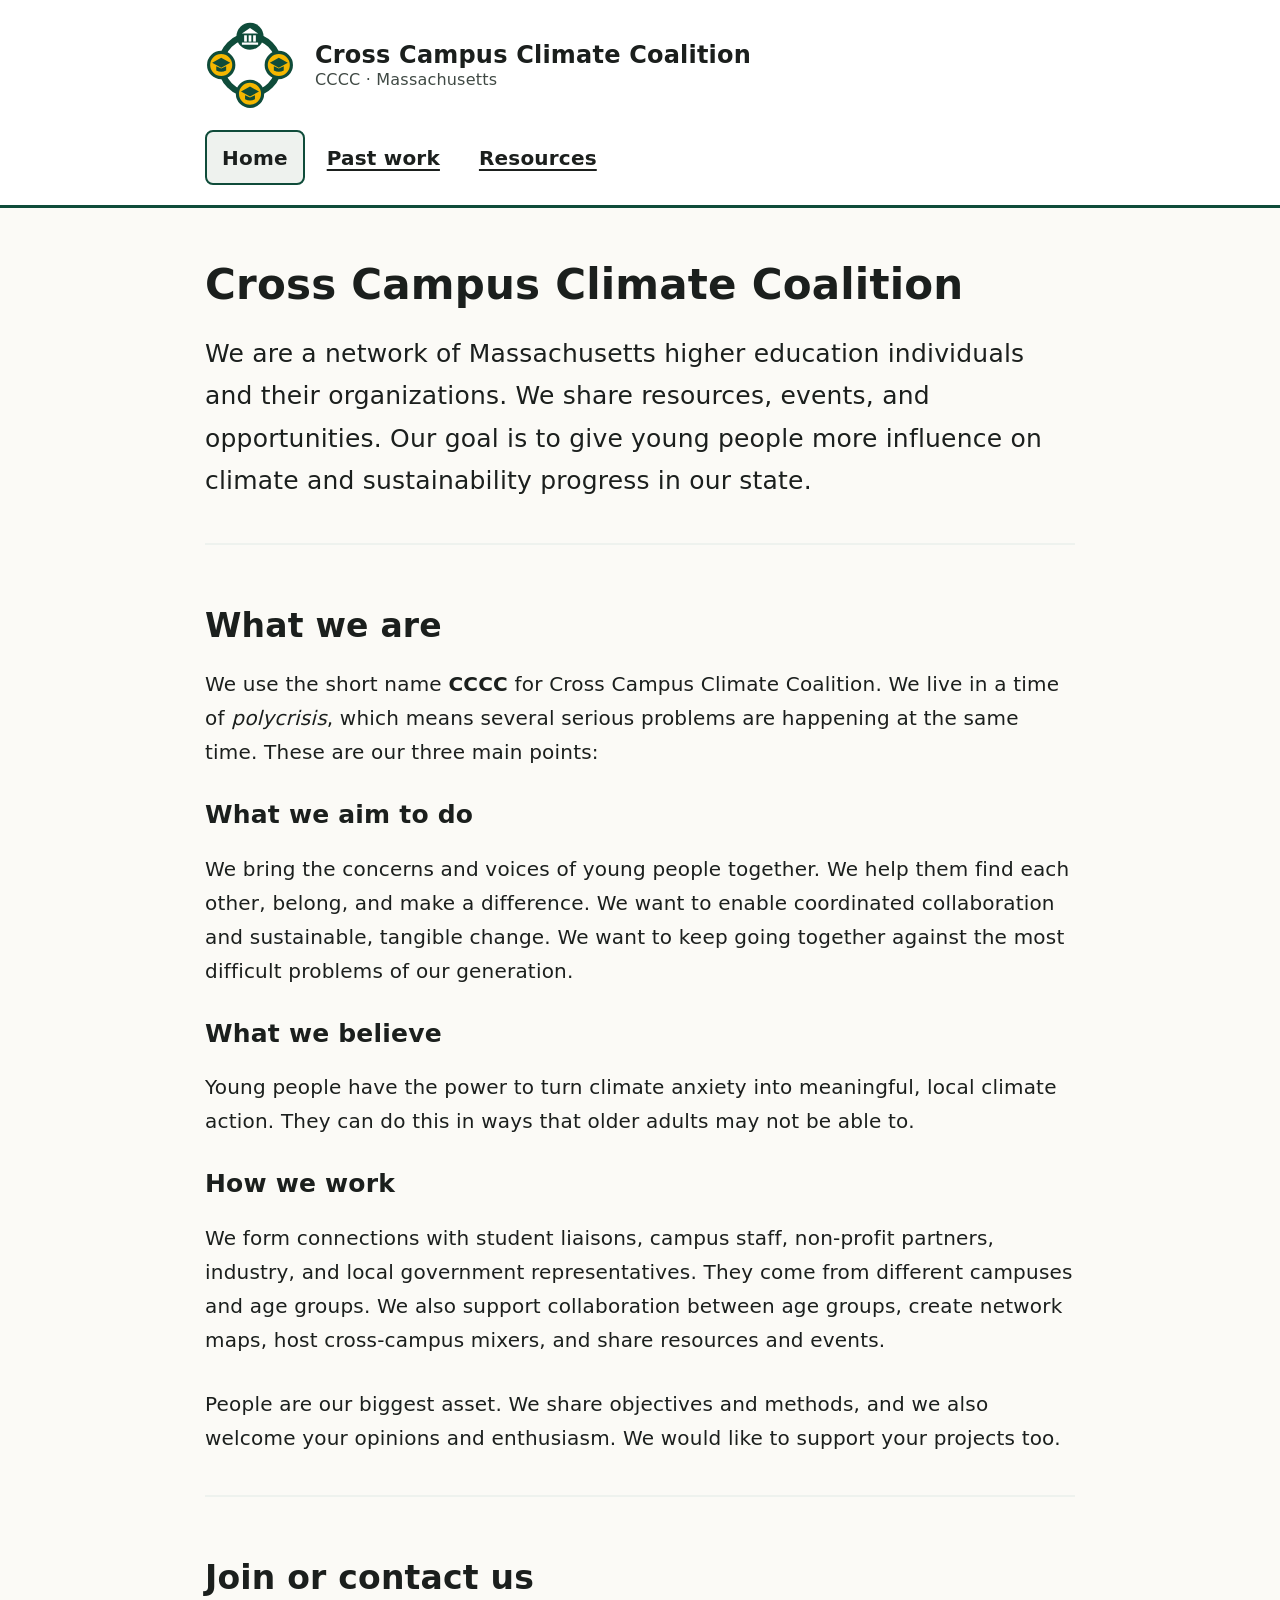
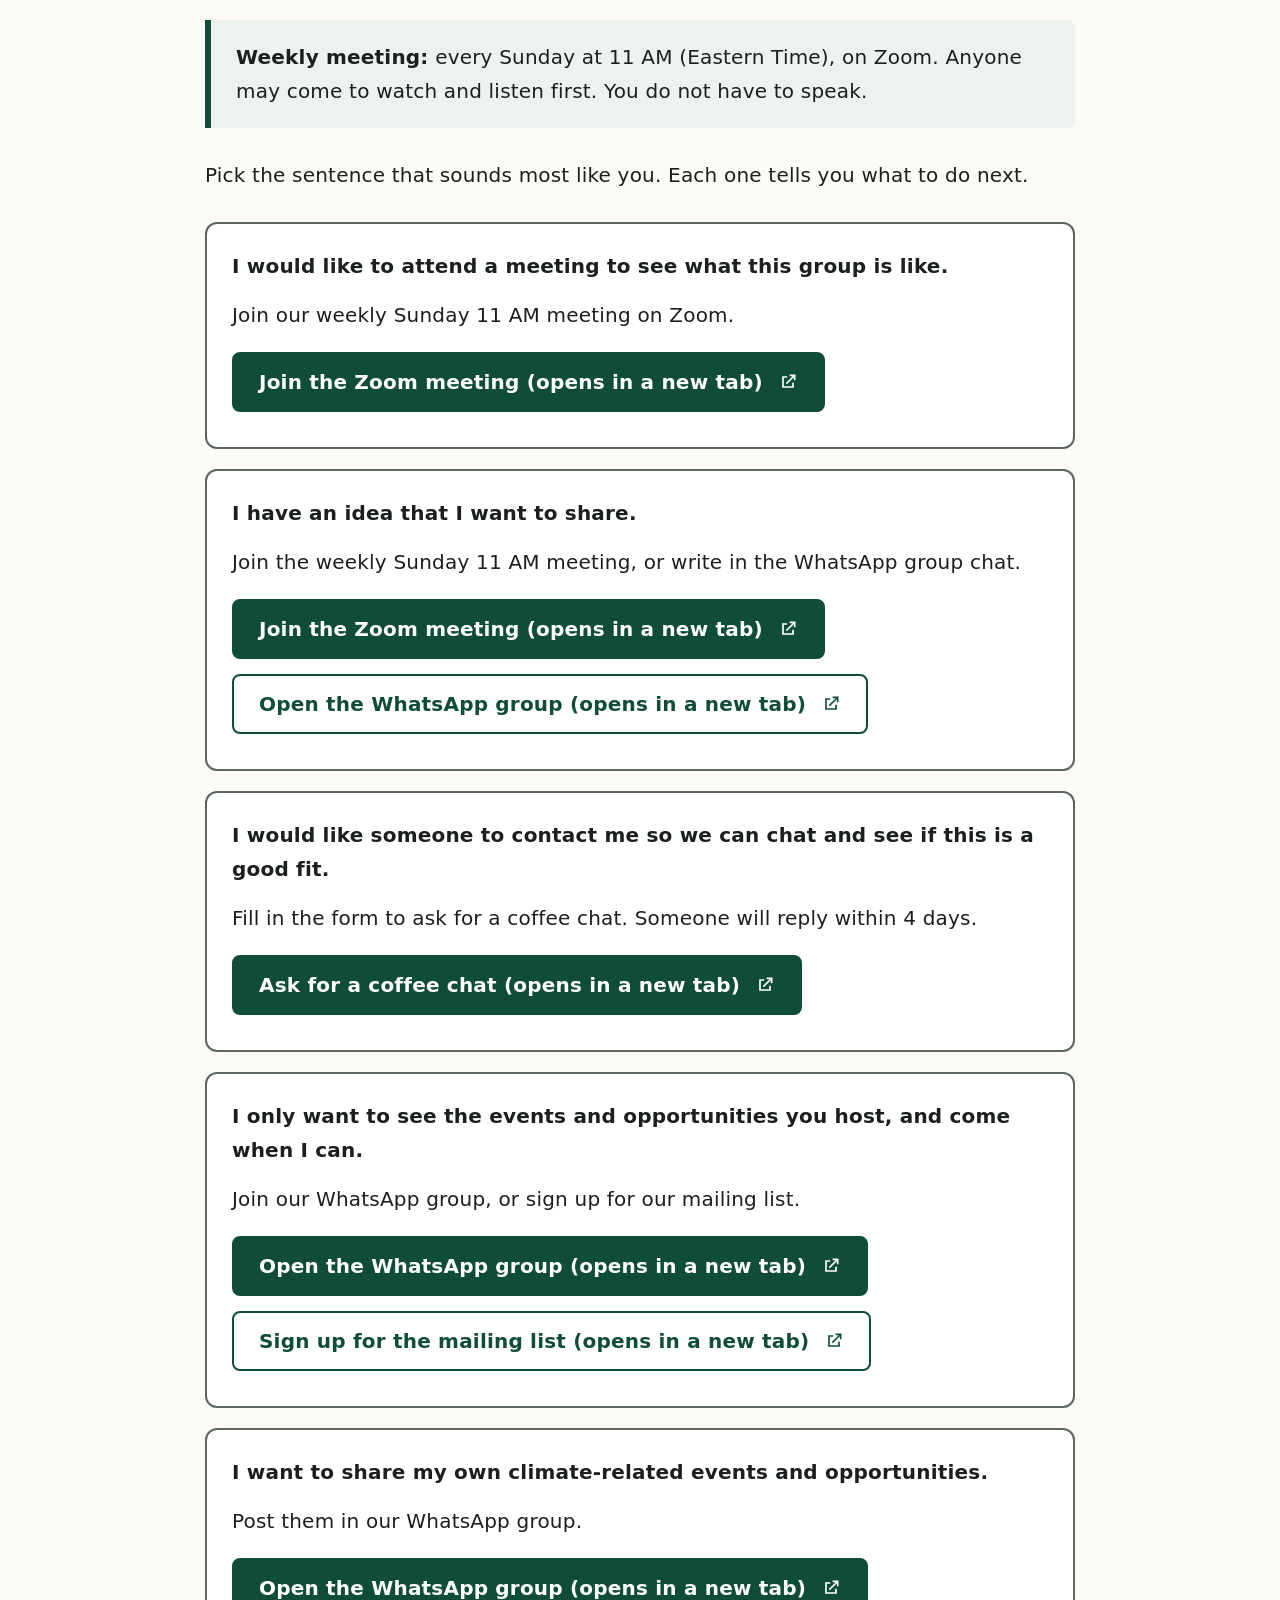
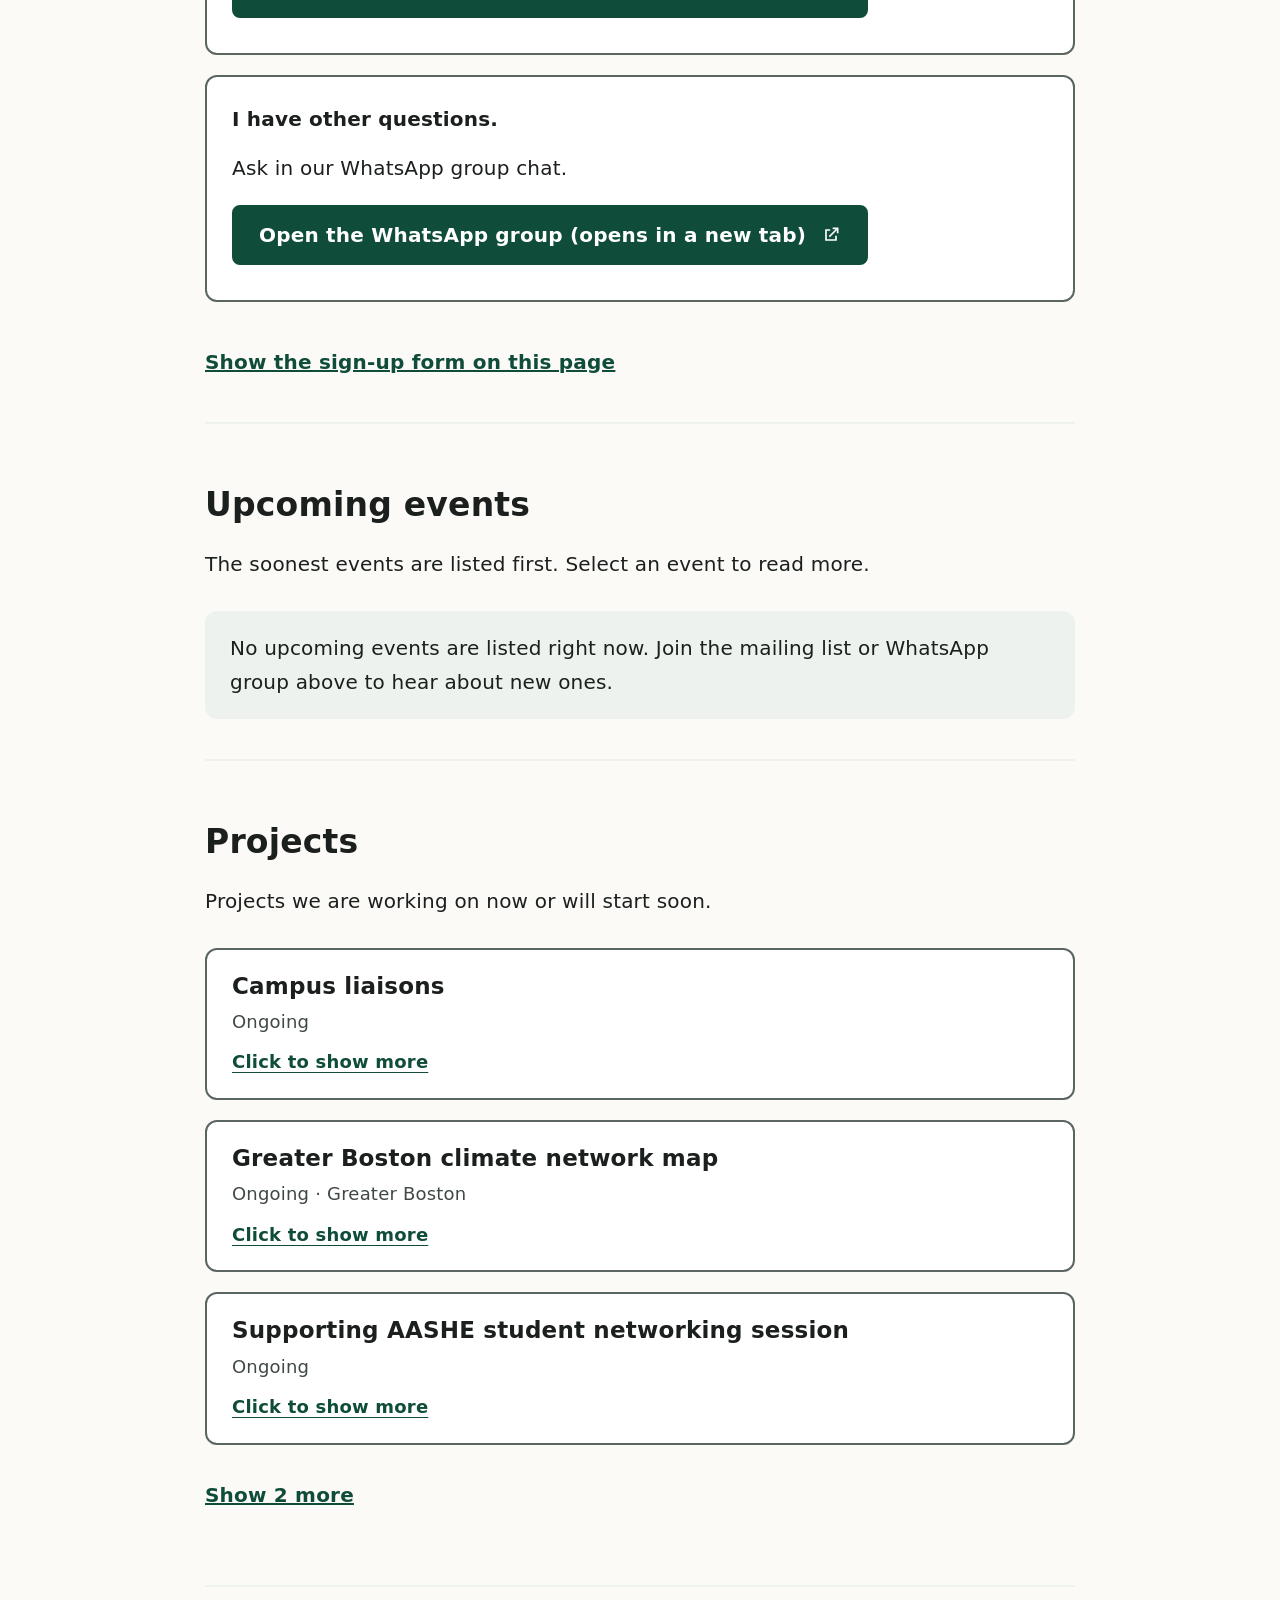
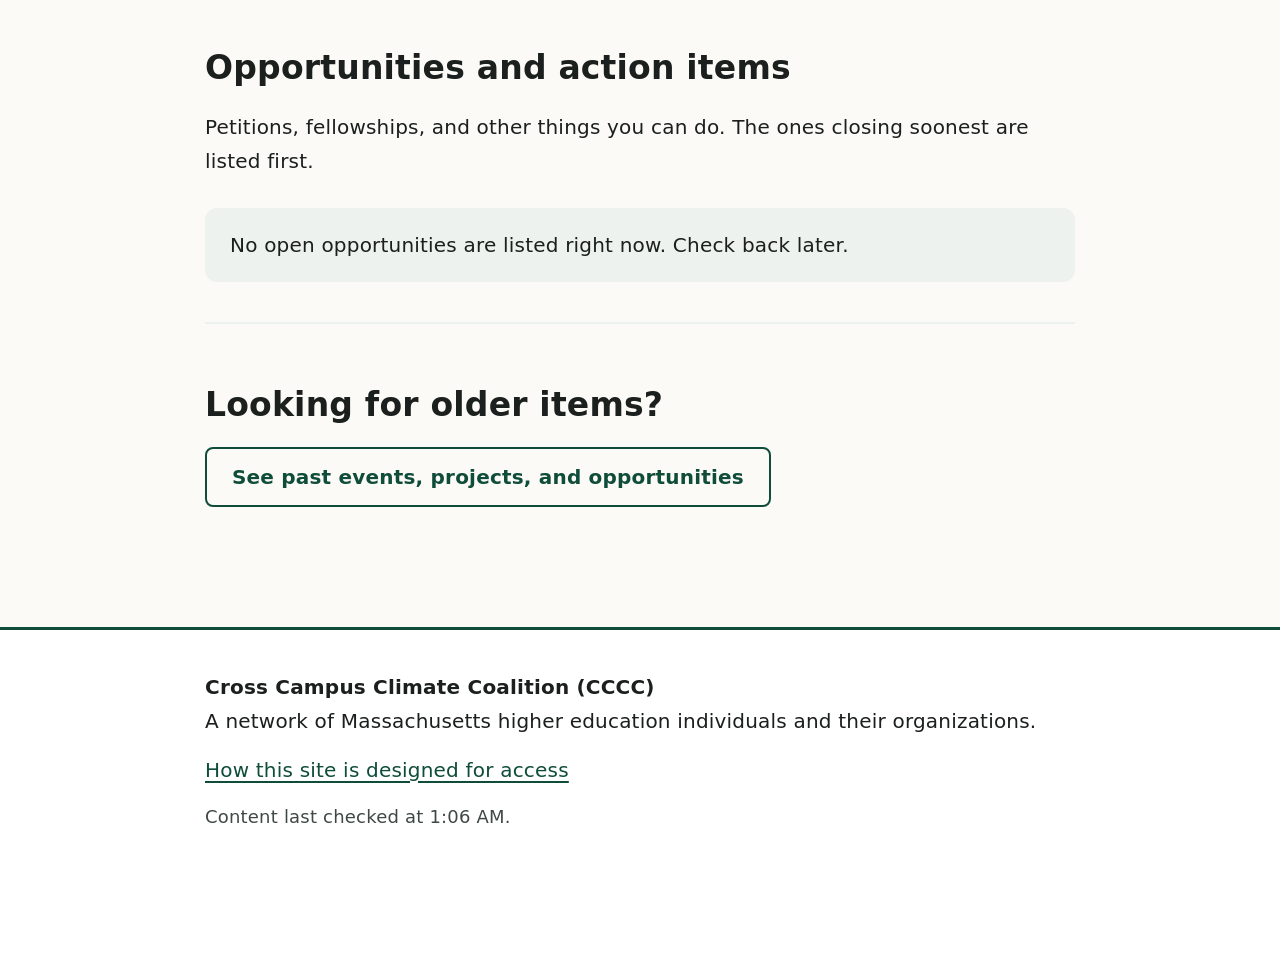
==== index.html @ e0c93358 "Build CCCC static website with sheet-driven events, projects, and opportunities Home, past work, res" ====
<!doctype html>
<html lang="en">
<head>
<meta charset="utf-8">
<meta name="viewport" content="width=device-width, initial-scale=1">
<title>Cross Campus Climate Coalition (CCCC)</title>
<meta name="description" content="A network of Massachusetts higher education individuals and organizations sharing climate resources, events, and opportunities.">
<meta name="color-scheme" content="light dark">
<link rel="icon" href="assets/favicon.svg" type="image/svg+xml">
<link rel="stylesheet" href="css/style.css">
</head>
<body data-page="home">
<a class="skip-link" href="#main">Skip to main content</a>
<header class="site-header">
  <div class="wrap">
    <a class="brand" href="index.html">
      <img src="assets/logo.svg" alt="" width="72" height="72">
      <span>Cross Campus Climate Coalition<small>CCCC · Massachusetts</small></span>
    </a>
    <nav aria-label="Main"><ul><li><a href="index.html" aria-current="page">Home</a></li><li><a href="past.html">Past work</a></li><li><a href="resources.html">Resources</a></li></ul></nav>
  </div>
</header>
<main id="main" tabindex="-1">
<div class="wrap">

<section class="page-title" aria-labelledby="h-what">
  <h1 id="h-what">Cross Campus Climate Coalition</h1>
  <p class="lede">We are a network of Massachusetts higher education individuals and their organizations. We share resources, events, and opportunities. Our goal is to give young people more influence on climate and sustainability progress in our state.</p>
</section>

<section id="about" aria-labelledby="h-about">
  <h2 id="h-about">What we are</h2>
  <p>We use the short name <strong>CCCC</strong> for Cross Campus Climate Coalition. We live in a time of <em>polycrisis</em>, which means several serious problems are happening at the same time. These are our three main points:</p>
  <h3>What we aim to do</h3>
  <p>We bring the concerns and voices of young people together. We help them find each other, belong, and make a difference. We want to enable coordinated collaboration and sustainable, tangible change. We want to keep going together against the most difficult problems of our generation.</p>
  <h3>What we believe</h3>
  <p>Young people have the power to turn climate anxiety into meaningful, local climate action. They can do this in ways that older adults may not be able to.</p>
  <h3>How we work</h3>
  <p>We form connections with student liaisons, campus staff, non-profit partners, industry, and local government representatives. They come from different campuses and age groups. We also support collaboration between age groups, create network maps, host cross-campus mixers, and share resources and events.</p>
  <p>People are our biggest asset. We share objectives and methods, and we also welcome your opinions and enthusiasm. We would like to support your projects too.</p>
</section>

<section id="join" aria-labelledby="h-join">
  <h2 id="h-join">Join or contact us</h2>
  <p class="note"><strong>Weekly meeting:</strong> every Sunday at 11 AM (Eastern Time), on Zoom. Anyone may come to watch and listen first. You do not have to speak.</p>
  <p>Pick the sentence that sounds most like you. Each one tells you what to do next.</p>
  <ul class="ways">
    <li>
      <p class="say">I would like to attend a meeting to see what this group is like.</p>
      <p>Join our weekly Sunday 11 AM meeting on Zoom.</p>
      <a class="button" href="https://mit.zoom.us/my/meganlim2024" target="_blank" rel="noopener">Join the Zoom meeting (opens in a new tab)<svg class="ext" viewBox="0 0 24 24" aria-hidden="true" focusable="false"><path d="M14 3h7v7h-2V6.4l-8.3 8.3-1.4-1.4L17.6 5H14V3zM5 5h6v2H7v10h10v-4h2v6H5V5z" fill="currentColor"/></svg></a>
    </li>
    <li>
      <p class="say">I have an idea that I want to share.</p>
      <p>Join the weekly Sunday 11 AM meeting, or write in the WhatsApp group chat.</p>
      <a class="button" href="https://mit.zoom.us/my/meganlim2024" target="_blank" rel="noopener">Join the Zoom meeting (opens in a new tab)<svg class="ext" viewBox="0 0 24 24" aria-hidden="true" focusable="false"><path d="M14 3h7v7h-2V6.4l-8.3 8.3-1.4-1.4L17.6 5H14V3zM5 5h6v2H7v10h10v-4h2v6H5V5z" fill="currentColor"/></svg></a> <a class="button secondary" href="https://chat.whatsapp.com/HKXZSCUcArIL27z15qgwhs" target="_blank" rel="noopener">Open the WhatsApp group (opens in a new tab)<svg class="ext" viewBox="0 0 24 24" aria-hidden="true" focusable="false"><path d="M14 3h7v7h-2V6.4l-8.3 8.3-1.4-1.4L17.6 5H14V3zM5 5h6v2H7v10h10v-4h2v6H5V5z" fill="currentColor"/></svg></a>
    </li>
    <li>
      <p class="say">I would like someone to contact me so we can chat and see if this is a good fit.</p>
      <p>Fill in the form to ask for a coffee chat. Someone will reply within 4 days.</p>
      <a class="button" href="https://forms.gle/GUvZudspPdbaXoLs7" target="_blank" rel="noopener">Ask for a coffee chat (opens in a new tab)<svg class="ext" viewBox="0 0 24 24" aria-hidden="true" focusable="false"><path d="M14 3h7v7h-2V6.4l-8.3 8.3-1.4-1.4L17.6 5H14V3zM5 5h6v2H7v10h10v-4h2v6H5V5z" fill="currentColor"/></svg></a>
    </li>
    <li>
      <p class="say">I only want to see the events and opportunities you host, and come when I can.</p>
      <p>Join our WhatsApp group, or sign up for our mailing list.</p>
      <a class="button" href="https://chat.whatsapp.com/HKXZSCUcArIL27z15qgwhs" target="_blank" rel="noopener">Open the WhatsApp group (opens in a new tab)<svg class="ext" viewBox="0 0 24 24" aria-hidden="true" focusable="false"><path d="M14 3h7v7h-2V6.4l-8.3 8.3-1.4-1.4L17.6 5H14V3zM5 5h6v2H7v10h10v-4h2v6H5V5z" fill="currentColor"/></svg></a> <a class="button secondary" href="https://forms.gle/GUvZudspPdbaXoLs7" target="_blank" rel="noopener">Sign up for the mailing list (opens in a new tab)<svg class="ext" viewBox="0 0 24 24" aria-hidden="true" focusable="false"><path d="M14 3h7v7h-2V6.4l-8.3 8.3-1.4-1.4L17.6 5H14V3zM5 5h6v2H7v10h10v-4h2v6H5V5z" fill="currentColor"/></svg></a>
    </li>
    <li>
      <p class="say">I want to share my own climate-related events and opportunities.</p>
      <p>Post them in our WhatsApp group.</p>
      <a class="button" href="https://chat.whatsapp.com/HKXZSCUcArIL27z15qgwhs" target="_blank" rel="noopener">Open the WhatsApp group (opens in a new tab)<svg class="ext" viewBox="0 0 24 24" aria-hidden="true" focusable="false"><path d="M14 3h7v7h-2V6.4l-8.3 8.3-1.4-1.4L17.6 5H14V3zM5 5h6v2H7v10h10v-4h2v6H5V5z" fill="currentColor"/></svg></a>
    </li>
    <li>
      <p class="say">I have other questions.</p>
      <p>Ask in our WhatsApp group chat.</p>
      <a class="button" href="https://chat.whatsapp.com/HKXZSCUcArIL27z15qgwhs" target="_blank" rel="noopener">Open the WhatsApp group (opens in a new tab)<svg class="ext" viewBox="0 0 24 24" aria-hidden="true" focusable="false"><path d="M14 3h7v7h-2V6.4l-8.3 8.3-1.4-1.4L17.6 5H14V3zM5 5h6v2H7v10h10v-4h2v6H5V5z" fill="currentColor"/></svg></a>
    </li>
  </ul>
  <details class="more">
    <summary>Show the sign-up form on this page</summary>
    <p class="muted">This form is run by Google. It asks for your preferred name, your school, and whether you want the newsletter. Those three are required. Questions about a one-on-one meeting, your WhatsApp number, and your interests are optional.</p>
    <iframe class="embed" title="Mailing list and coffee chat sign-up form" src="https://docs.google.com/forms/d/e/1FAIpQLSfQto1URebE6oyp4anINOU37ht5rn66HWhRi5mMUpxU9wCN5Q/viewform?embedded=true" loading="lazy">Loading…</iframe>
  </details>
</section>

<section aria-labelledby="h-event">
  <h2 id="h-event">Upcoming events</h2>
  <p>The soonest events are listed first. Select an event to read more.</p>
  <ul class="items" data-list="event" aria-busy="true"><li><p class="empty">Loading…</p></li></ul>
  <noscript><p class="note">This list needs JavaScript. Please turn it on, or ask for the current list in our WhatsApp group.</p></noscript>
</section>
<section aria-labelledby="h-project">
  <h2 id="h-project">Projects</h2>
  <p>Projects we are working on now or will start soon.</p>
  <ul class="items" data-list="project" aria-busy="true"><li><p class="empty">Loading…</p></li></ul>
  <noscript><p class="note">This list needs JavaScript. Please turn it on, or ask for the current list in our WhatsApp group.</p></noscript>
</section>
<section aria-labelledby="h-action">
  <h2 id="h-action">Opportunities and action items</h2>
  <p>Petitions, fellowships, and other things you can do. The ones closing soonest are listed first.</p>
  <ul class="items" data-list="action" aria-busy="true"><li><p class="empty">Loading…</p></li></ul>
  <noscript><p class="note">This list needs JavaScript. Please turn it on, or ask for the current list in our WhatsApp group.</p></noscript>
</section>

<section aria-labelledby="h-past">
  <h2 id="h-past">Looking for older items?</h2>
  <p><a class="button secondary" href="past.html">See past events, projects, and opportunities</a></p>
</section>

</div>
</main>

<div class="update-bar" id="update-bar" role="status" hidden>
  <div class="wrap">
    <p>New content is available.</p>
    <button type="button" id="update-accept">Show new content</button>
    <button type="button" id="update-dismiss" class="secondary">Not now</button>
  </div>
</div>
<footer class="site-footer">
  <div class="wrap">
    <p><strong>Cross Campus Climate Coalition (CCCC)</strong><br>A network of Massachusetts higher education individuals and their organizations.</p>
    <p><a href="accessibility.html">How this site is designed for access</a></p>
    <p class="small" id="checked"></p>
  </div>
</footer>
<script src="js/config.js"></script>
<script src="js/app.js" defer></script>
</body>
</html>
---- css/style.css ----
/* CCCC site styles.
   Design basis: WCAG 2.2 AA plus selected AAA (contrast 7:1, line width, spacing, 44px targets),
   W3C COGA cognitive-accessibility patterns, and autism-friendly guidance (calm colors,
   predictable layout, no motion). See accessibility.html. */

:root {
  --bg: #fbfaf6;
  --surface: #ffffff;
  --text: #1b1f1d;
  --muted: #3f4944;        /* 9:1 on --bg */
  --forest: #0f4c3a;
  --amber: #f5b700;
  --link: #0f4c3a;
  --border: #5b6660;
  --focus: #0b3fa8;
  --on-forest: #ffffff;
  --on-amber: #1b1f1d;
  --soft: #eef2ee;
  color-scheme: light dark;
}
@media (prefers-color-scheme: dark) {
  :root {
    --bg: #121715;
    --surface: #1b221f;
    --text: #edefea;
    --muted: #c3cbc6;
    --forest: #2f8f70;
    --link: #9be3c0;
    --border: #8a958f;
    --focus: #ffd24d;
    --on-forest: #0b0f0d;
    --soft: #222b27;
  }
}

*, *::before, *::after { box-sizing: border-box; }
html { font-size: 125%; -webkit-text-size-adjust: 100%; }   /* 20px base = large print; scales with browser settings */
body {
  margin: 0;
  background: var(--bg);
  color: var(--text);
  font-family: system-ui, -apple-system, "Segoe UI", Roboto, "Helvetica Neue", Arial, sans-serif;
  line-height: 1.7;
  letter-spacing: 0.01em;
}
.wrap { max-width: 46rem; margin: 0 auto; padding: 0 1.25rem; }   /* ~65 characters per line */

h1, h2, h3 { line-height: 1.3; margin: 0 0 1rem; }
h1 { font-size: 2.1rem; }
h2 { font-size: 1.65rem; }
h3 { font-size: 1.25rem; }
p, ul, ol { margin: 0 0 1.5rem; }
ul, ol { padding-left: 1.5rem; }
li { margin-bottom: 0.75rem; }

a { color: var(--link); text-decoration: underline; text-underline-offset: 0.2em; text-decoration-thickness: 0.12em; }
a:hover { text-decoration-thickness: 0.2em; }
:focus-visible { outline: 4px solid var(--focus); outline-offset: 3px; border-radius: 4px; }

.skip-link {
  position: absolute; left: 1rem; top: -4rem; z-index: 10;
  background: var(--surface); color: var(--text); padding: 0.75rem 1rem; border: 2px solid var(--text);
}
.skip-link:focus { top: 1rem; }

/* Header */
.site-header { border-bottom: 3px solid var(--forest); background: var(--surface); }
.site-header .wrap { display: flex; flex-wrap: wrap; align-items: center; justify-content: space-between; gap: 1rem; padding-top: 1rem; padding-bottom: 1rem; }
.brand { display: flex; align-items: center; gap: 1rem; color: var(--text); text-decoration: none; font-weight: 700; font-size: 1.2rem; line-height: 1.25; }
.brand img { width: 4.5rem; height: 4.5rem; flex: none; }
.brand small { display: block; font-weight: 400; font-size: 0.8rem; color: var(--muted); }
nav ul { list-style: none; display: flex; flex-wrap: wrap; gap: 0.25rem; margin: 0; padding: 0; }
nav li { margin: 0; }
nav a {
  display: inline-flex; align-items: center; min-height: 2.75rem; padding: 0 0.75rem;
  border: 2px solid transparent; border-radius: 8px; color: var(--text); font-weight: 600;
}
nav a[aria-current="page"] { border-color: var(--forest); background: var(--soft); text-decoration: none; }

/* Sections */
main section { padding: 3rem 0 0.5rem; }
main section + section { border-top: 2px solid var(--soft); }
.lede { font-size: 1.25rem; }
.page-title { padding-top: 2.5rem; }
.muted { color: var(--muted); }
.note { background: var(--soft); border-left: 6px solid var(--forest); padding: 1rem 1.25rem; border-radius: 0 8px 8px 0; margin: 0 0 1.5rem; }

/* Buttons */
.button, button {
  display: inline-flex; align-items: center; justify-content: center; gap: 0.5rem;
  min-height: 3rem; padding: 0.5rem 1.25rem; font: inherit; font-weight: 700;
  background: var(--forest); color: var(--on-forest); border: 2px solid var(--forest); border-radius: 8px;
  text-decoration: none; cursor: pointer;
}
.button:hover, button:hover { text-decoration: underline; }
.button.secondary, button.secondary { background: transparent; color: var(--link); border-color: var(--link); }

/* Ways to get involved */
.ways { list-style: none; padding: 0; margin: 0 0 1.5rem; }
.ways li { background: var(--surface); border: 2px solid var(--border); border-radius: 12px; padding: 1.25rem; margin-bottom: 1rem; }
.ways p { margin: 0 0 0.75rem; }
.ways .say { font-weight: 700; }
.ways .button { margin: 0.25rem 0.5rem 0.5rem 0; text-align: left; }

/* Items (events, projects, opportunities) */
.items { list-style: none; padding: 0; margin: 0 0 1.5rem; }
.items > li { margin: 0 0 1rem; }
.item { display: block; background: var(--surface); border: 2px solid var(--border); border-radius: 12px; color: var(--text); }
a.item { text-decoration: none; }
.item summary, a.item, div.item { display: block; padding: 1rem 1.25rem; min-height: 3.5rem; }
.item summary { cursor: pointer; list-style: none; }
.item summary::-webkit-details-marker { display: none; }
.item .title { display: block; font-weight: 700; font-size: 1.15rem; line-height: 1.4; }
.item .meta { display: block; color: var(--muted); font-size: 0.9rem; margin-top: 0.25rem; }
.item .hint { display: block; margin-top: 0.5rem; font-size: 0.9rem; font-weight: 600; color: var(--link); text-decoration: underline; text-underline-offset: 0.2em; }
.item .hint-open { display: none; }
details[open].item .hint-closed { display: none; }
details[open].item .hint-open { display: block; }
.item .body { padding: 0 1.25rem 1.25rem; border-top: 2px solid var(--soft); padding-top: 1rem; }
.item .body p:last-child { margin-bottom: 0; }
.item:hover { border-color: var(--forest); }
.ext { display: inline-block; width: 1em; height: 1em; flex: none; vertical-align: -0.12em; margin-left: 0.25rem; }
.empty { background: var(--soft); border-radius: 12px; padding: 1rem 1.25rem; }
.more > summary { cursor: pointer; font-weight: 700; color: var(--link); text-decoration: underline; min-height: 3rem; display: flex; align-items: center; margin-bottom: 1rem; }
.section-foot { margin-top: 0.5rem; }

/* Resources */
.res-list { list-style: none; padding: 0; }
.res-list li { margin-bottom: 1.25rem; }
.res-list .res-name { font-weight: 700; }
.res-list p { margin: 0.25rem 0 0; color: var(--muted); }

/* Form embed */
.embed { width: 100%; height: 70rem; border: 2px solid var(--border); border-radius: 12px; background: #fff; }

/* Update banner */
.update-bar {
  position: fixed; left: 0; right: 0; bottom: 0; z-index: 20;
  background: var(--surface); color: var(--text); border-top: 4px solid var(--forest); padding: 1rem 0;
}
.update-bar .wrap { display: flex; flex-wrap: wrap; align-items: center; gap: 0.75rem 1rem; }
.update-bar p { margin: 0; flex: 1 1 14rem; font-weight: 600; }
.update-bar[hidden] { display: none; }

/* Footer */
.site-footer { margin-top: 4rem; padding: 2rem 0 6rem; border-top: 3px solid var(--forest); background: var(--surface); }
.site-footer p { margin-bottom: 0.75rem; }
.site-footer .small { font-size: 0.9rem; color: var(--muted); }

/* No motion anywhere: nothing animates or flashes. */
@media (prefers-reduced-motion: no-preference) { html { scroll-behavior: auto; } }

@media (max-width: 30rem) {
  html { font-size: 112.5%; }   /* 18px on small phones, still large */
  h1 { font-size: 1.8rem; }
  .brand img { width: 3.75rem; height: 3.75rem; }
}
@media print {
  .update-bar, nav, .skip-link { display: none; }
  body { background: #fff; color: #000; }
}
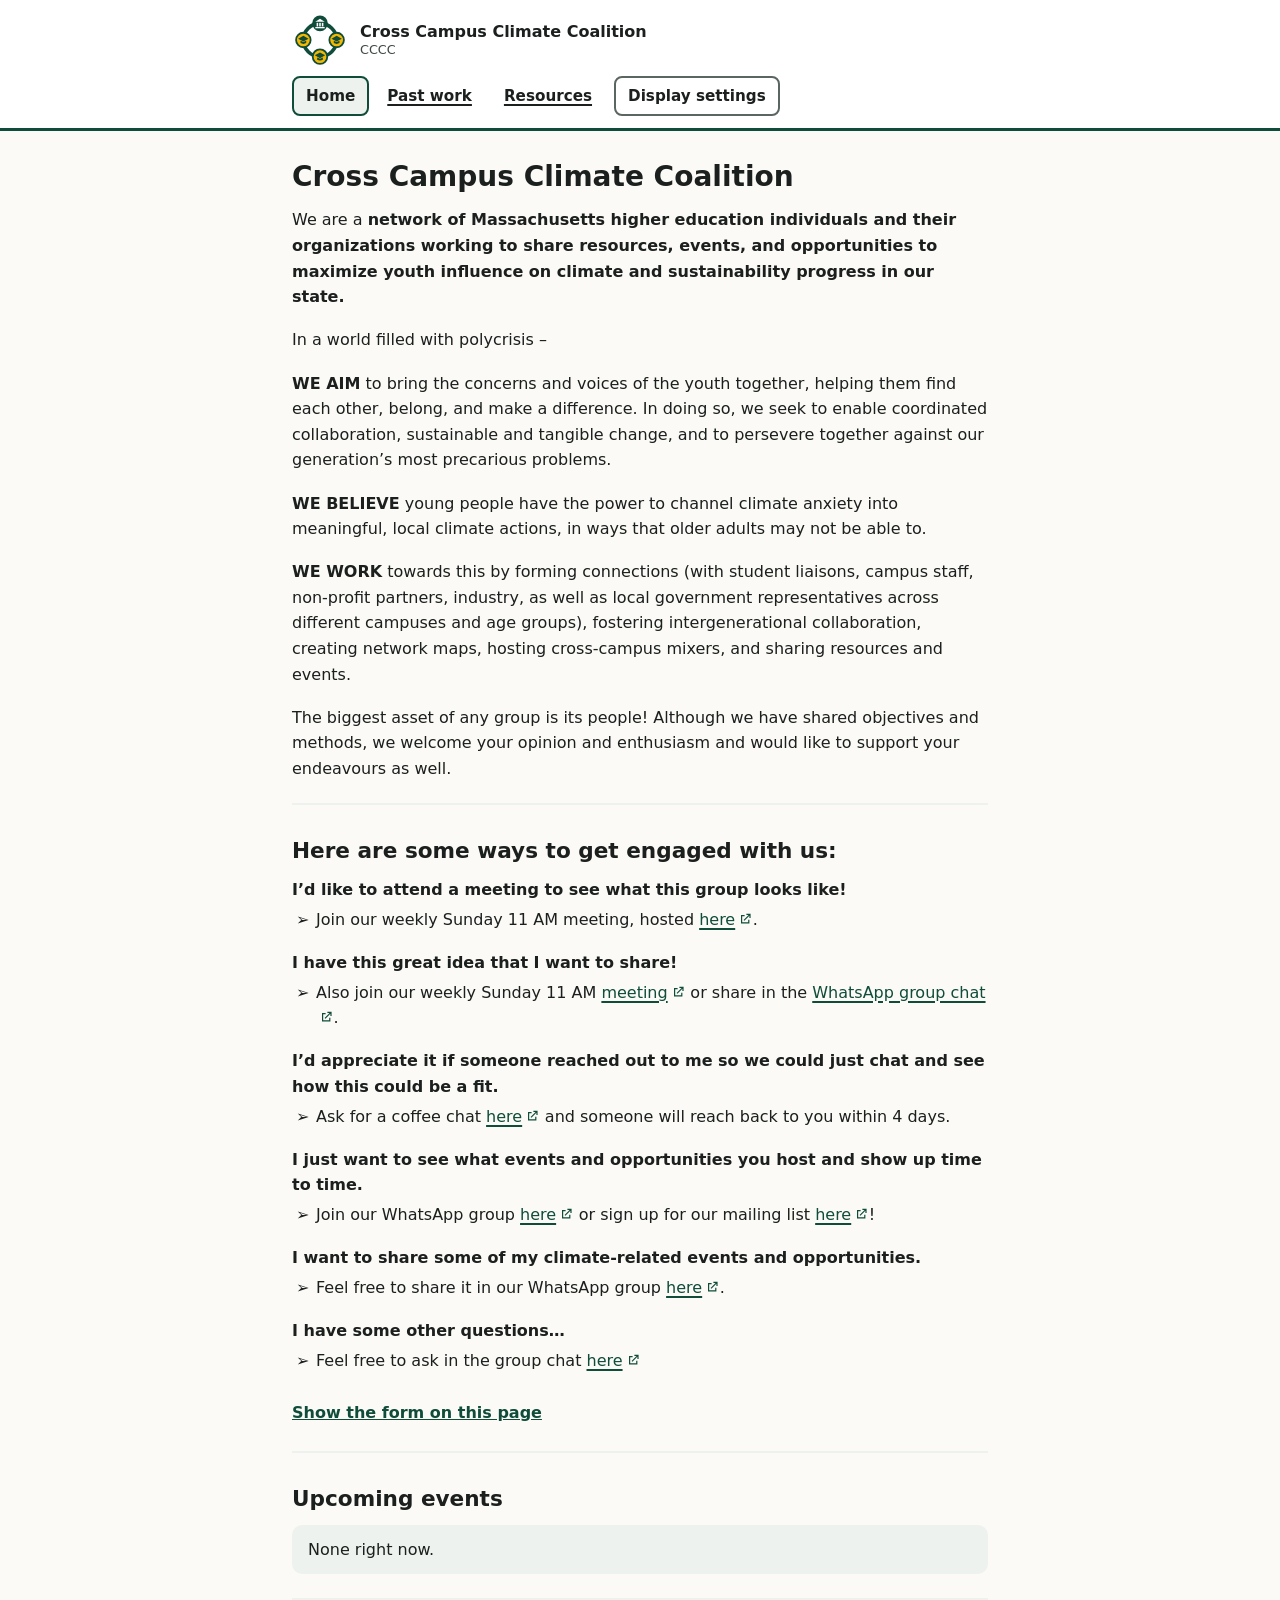
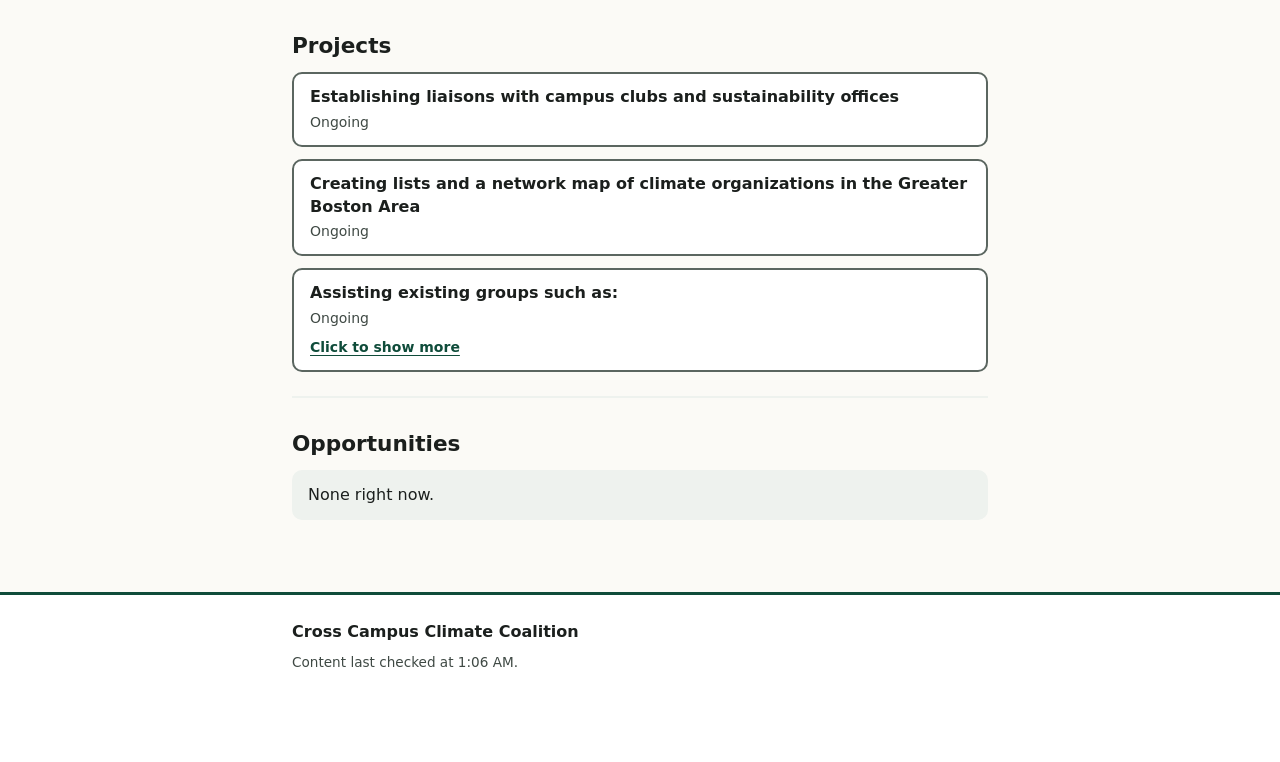
==== commit d25d7410: "Use PDF wording verbatim, add display settings, connect Google Sheet - Home and Resources text copie" ====
--- a/index.html
+++ b/index.html
@@ -4,20 +4,24 @@
 <meta charset="utf-8">
 <meta name="viewport" content="width=device-width, initial-scale=1">
 <title>Cross Campus Climate Coalition (CCCC)</title>
-<meta name="description" content="A network of Massachusetts higher education individuals and organizations sharing climate resources, events, and opportunities.">
+<meta name="description" content="A network of Massachusetts higher education individuals and their organizations working to share resources, events, and opportunities.">
 <meta name="color-scheme" content="light dark">
 <link rel="icon" href="assets/favicon.svg" type="image/svg+xml">
 <link rel="stylesheet" href="css/style.css">
+<script src="js/settings.js"></script>
 </head>
 <body data-page="home">
 <a class="skip-link" href="#main">Skip to main content</a>
 <header class="site-header">
   <div class="wrap">
     <a class="brand" href="index.html">
-      <img src="assets/logo.svg" alt="" width="72" height="72">
-      <span>Cross Campus Climate Coalition<small>CCCC · Massachusetts</small></span>
+      <img src="assets/logo.svg" alt="" width="56" height="56">
+      <span>Cross Campus Climate Coalition<small>CCCC</small></span>
     </a>
-    <nav aria-label="Main"><ul><li><a href="index.html" aria-current="page">Home</a></li><li><a href="past.html">Past work</a></li><li><a href="resources.html">Resources</a></li></ul></nav>
+    <div class="controls">
+      <nav aria-label="Main"><ul><li><a href="index.html" aria-current="page">Home</a></li><li><a href="past.html">Past work</a></li><li><a href="resources.html">Resources</a></li></ul></nav>
+      <span id="settings-slot"></span>
+    </div>
   </div>
 </header>
 <main id="main" tabindex="-1">
@@ -25,86 +29,50 @@
 
 <section class="page-title" aria-labelledby="h-what">
   <h1 id="h-what">Cross Campus Climate Coalition</h1>
-  <p class="lede">We are a network of Massachusetts higher education individuals and their organizations. We share resources, events, and opportunities. Our goal is to give young people more influence on climate and sustainability progress in our state.</p>
-</section>
-
-<section id="about" aria-labelledby="h-about">
-  <h2 id="h-about">What we are</h2>
-  <p>We use the short name <strong>CCCC</strong> for Cross Campus Climate Coalition. We live in a time of <em>polycrisis</em>, which means several serious problems are happening at the same time. These are our three main points:</p>
-  <h3>What we aim to do</h3>
-  <p>We bring the concerns and voices of young people together. We help them find each other, belong, and make a difference. We want to enable coordinated collaboration and sustainable, tangible change. We want to keep going together against the most difficult problems of our generation.</p>
-  <h3>What we believe</h3>
-  <p>Young people have the power to turn climate anxiety into meaningful, local climate action. They can do this in ways that older adults may not be able to.</p>
-  <h3>How we work</h3>
-  <p>We form connections with student liaisons, campus staff, non-profit partners, industry, and local government representatives. They come from different campuses and age groups. We also support collaboration between age groups, create network maps, host cross-campus mixers, and share resources and events.</p>
-  <p>People are our biggest asset. We share objectives and methods, and we also welcome your opinions and enthusiasm. We would like to support your projects too.</p>
+  <p>We are a <strong>network of Massachusetts higher education individuals and their organizations working to share resources, events, and opportunities to maximize youth influence on climate and sustainability progress in our state.</strong></p>
+  <p>In a world filled with polycrisis –</p>
+  <p><strong>WE AIM</strong> to bring the concerns and voices of the youth together, helping them find each other, belong, and make a difference. In doing so, we seek to enable coordinated collaboration, sustainable and tangible change, and to persevere together against our generation’s most precarious problems.</p>
+  <p><strong>WE BELIEVE</strong> young people have the power to channel climate anxiety into meaningful, local climate actions, in ways that older adults may not be able to.</p>
+  <p><strong>WE WORK</strong> towards this by forming connections (with student liaisons, campus staff, non-profit partners, industry, as well as local government representatives across different campuses and age groups), fostering intergenerational collaboration, creating network maps, hosting cross-campus mixers, and sharing resources and events.</p>
+  <p>The biggest asset of any group is its people! Although we have shared objectives and methods, we welcome your opinion and enthusiasm and would like to support your endeavours as well.</p>
 </section>
 
 <section id="join" aria-labelledby="h-join">
-  <h2 id="h-join">Join or contact us</h2>
-  <p class="note"><strong>Weekly meeting:</strong> every Sunday at 11 AM (Eastern Time), on Zoom. Anyone may come to watch and listen first. You do not have to speak.</p>
-  <p>Pick the sentence that sounds most like you. Each one tells you what to do next.</p>
+  <h2 id="h-join">Here are some ways to get engaged with us:</h2>
   <ul class="ways">
-    <li>
-      <p class="say">I would like to attend a meeting to see what this group is like.</p>
-      <p>Join our weekly Sunday 11 AM meeting on Zoom.</p>
-      <a class="button" href="https://mit.zoom.us/my/meganlim2024" target="_blank" rel="noopener">Join the Zoom meeting (opens in a new tab)<svg class="ext" viewBox="0 0 24 24" aria-hidden="true" focusable="false"><path d="M14 3h7v7h-2V6.4l-8.3 8.3-1.4-1.4L17.6 5H14V3zM5 5h6v2H7v10h10v-4h2v6H5V5z" fill="currentColor"/></svg></a>
-    </li>
-    <li>
-      <p class="say">I have an idea that I want to share.</p>
-      <p>Join the weekly Sunday 11 AM meeting, or write in the WhatsApp group chat.</p>
-      <a class="button" href="https://mit.zoom.us/my/meganlim2024" target="_blank" rel="noopener">Join the Zoom meeting (opens in a new tab)<svg class="ext" viewBox="0 0 24 24" aria-hidden="true" focusable="false"><path d="M14 3h7v7h-2V6.4l-8.3 8.3-1.4-1.4L17.6 5H14V3zM5 5h6v2H7v10h10v-4h2v6H5V5z" fill="currentColor"/></svg></a> <a class="button secondary" href="https://chat.whatsapp.com/HKXZSCUcArIL27z15qgwhs" target="_blank" rel="noopener">Open the WhatsApp group (opens in a new tab)<svg class="ext" viewBox="0 0 24 24" aria-hidden="true" focusable="false"><path d="M14 3h7v7h-2V6.4l-8.3 8.3-1.4-1.4L17.6 5H14V3zM5 5h6v2H7v10h10v-4h2v6H5V5z" fill="currentColor"/></svg></a>
-    </li>
-    <li>
-      <p class="say">I would like someone to contact me so we can chat and see if this is a good fit.</p>
-      <p>Fill in the form to ask for a coffee chat. Someone will reply within 4 days.</p>
-      <a class="button" href="https://forms.gle/GUvZudspPdbaXoLs7" target="_blank" rel="noopener">Ask for a coffee chat (opens in a new tab)<svg class="ext" viewBox="0 0 24 24" aria-hidden="true" focusable="false"><path d="M14 3h7v7h-2V6.4l-8.3 8.3-1.4-1.4L17.6 5H14V3zM5 5h6v2H7v10h10v-4h2v6H5V5z" fill="currentColor"/></svg></a>
-    </li>
-    <li>
-      <p class="say">I only want to see the events and opportunities you host, and come when I can.</p>
-      <p>Join our WhatsApp group, or sign up for our mailing list.</p>
-      <a class="button" href="https://chat.whatsapp.com/HKXZSCUcArIL27z15qgwhs" target="_blank" rel="noopener">Open the WhatsApp group (opens in a new tab)<svg class="ext" viewBox="0 0 24 24" aria-hidden="true" focusable="false"><path d="M14 3h7v7h-2V6.4l-8.3 8.3-1.4-1.4L17.6 5H14V3zM5 5h6v2H7v10h10v-4h2v6H5V5z" fill="currentColor"/></svg></a> <a class="button secondary" href="https://forms.gle/GUvZudspPdbaXoLs7" target="_blank" rel="noopener">Sign up for the mailing list (opens in a new tab)<svg class="ext" viewBox="0 0 24 24" aria-hidden="true" focusable="false"><path d="M14 3h7v7h-2V6.4l-8.3 8.3-1.4-1.4L17.6 5H14V3zM5 5h6v2H7v10h10v-4h2v6H5V5z" fill="currentColor"/></svg></a>
-    </li>
-    <li>
-      <p class="say">I want to share my own climate-related events and opportunities.</p>
-      <p>Post them in our WhatsApp group.</p>
-      <a class="button" href="https://chat.whatsapp.com/HKXZSCUcArIL27z15qgwhs" target="_blank" rel="noopener">Open the WhatsApp group (opens in a new tab)<svg class="ext" viewBox="0 0 24 24" aria-hidden="true" focusable="false"><path d="M14 3h7v7h-2V6.4l-8.3 8.3-1.4-1.4L17.6 5H14V3zM5 5h6v2H7v10h10v-4h2v6H5V5z" fill="currentColor"/></svg></a>
-    </li>
-    <li>
-      <p class="say">I have other questions.</p>
-      <p>Ask in our WhatsApp group chat.</p>
-      <a class="button" href="https://chat.whatsapp.com/HKXZSCUcArIL27z15qgwhs" target="_blank" rel="noopener">Open the WhatsApp group (opens in a new tab)<svg class="ext" viewBox="0 0 24 24" aria-hidden="true" focusable="false"><path d="M14 3h7v7h-2V6.4l-8.3 8.3-1.4-1.4L17.6 5H14V3zM5 5h6v2H7v10h10v-4h2v6H5V5z" fill="currentColor"/></svg></a>
-    </li>
+    <li><p class="say">I’d like to attend a meeting to see what this group looks like!</p>
+      <p class="do">Join our weekly Sunday 11 AM meeting, hosted <a href="https://mit.zoom.us/my/meganlim2024" target="_blank" rel="noopener" aria-label="here: Zoom meeting (opens in a new tab)">here<svg class="ext" viewBox="0 0 24 24" aria-hidden="true" focusable="false"><path d="M14 3h7v7h-2V6.4l-8.3 8.3-1.4-1.4L17.6 5H14V3zM5 5h6v2H7v10h10v-4h2v6H5V5z" fill="currentColor"/></svg></a>.</p></li>
+    <li><p class="say">I have this great idea that I want to share!</p>
+      <p class="do">Also join our weekly Sunday 11 AM <a href="https://mit.zoom.us/my/meganlim2024" target="_blank" rel="noopener" aria-label="meeting: Zoom meeting (opens in a new tab)">meeting<svg class="ext" viewBox="0 0 24 24" aria-hidden="true" focusable="false"><path d="M14 3h7v7h-2V6.4l-8.3 8.3-1.4-1.4L17.6 5H14V3zM5 5h6v2H7v10h10v-4h2v6H5V5z" fill="currentColor"/></svg></a> or share in the <a href="https://chat.whatsapp.com/HKXZSCUcArIL27z15qgwhs" target="_blank" rel="noopener">WhatsApp group chat<svg class="ext" viewBox="0 0 24 24" aria-hidden="true" focusable="false"><path d="M14 3h7v7h-2V6.4l-8.3 8.3-1.4-1.4L17.6 5H14V3zM5 5h6v2H7v10h10v-4h2v6H5V5z" fill="currentColor"/></svg><span class="sr-only"> (opens in a new tab)</span></a>.</p></li>
+    <li><p class="say">I’d appreciate it if someone reached out to me so we could just chat and see how this could be a fit.</p>
+      <p class="do">Ask for a coffee chat <a href="https://forms.gle/GUvZudspPdbaXoLs7" target="_blank" rel="noopener" aria-label="here: coffee chat form (opens in a new tab)">here<svg class="ext" viewBox="0 0 24 24" aria-hidden="true" focusable="false"><path d="M14 3h7v7h-2V6.4l-8.3 8.3-1.4-1.4L17.6 5H14V3zM5 5h6v2H7v10h10v-4h2v6H5V5z" fill="currentColor"/></svg></a> and someone will reach back to you within 4 days.</p></li>
+    <li><p class="say">I just want to see what events and opportunities you host and show up time to time.</p>
+      <p class="do">Join our WhatsApp group <a href="https://chat.whatsapp.com/HKXZSCUcArIL27z15qgwhs" target="_blank" rel="noopener" aria-label="here: WhatsApp group (opens in a new tab)">here<svg class="ext" viewBox="0 0 24 24" aria-hidden="true" focusable="false"><path d="M14 3h7v7h-2V6.4l-8.3 8.3-1.4-1.4L17.6 5H14V3zM5 5h6v2H7v10h10v-4h2v6H5V5z" fill="currentColor"/></svg></a> or sign up for our mailing list <a href="https://forms.gle/GUvZudspPdbaXoLs7" target="_blank" rel="noopener" aria-label="here: mailing list form (opens in a new tab)">here<svg class="ext" viewBox="0 0 24 24" aria-hidden="true" focusable="false"><path d="M14 3h7v7h-2V6.4l-8.3 8.3-1.4-1.4L17.6 5H14V3zM5 5h6v2H7v10h10v-4h2v6H5V5z" fill="currentColor"/></svg></a>!</p></li>
+    <li><p class="say">I want to share some of my climate-related events and opportunities.</p>
+      <p class="do">Feel free to share it in our WhatsApp group <a href="https://chat.whatsapp.com/HKXZSCUcArIL27z15qgwhs" target="_blank" rel="noopener" aria-label="here: WhatsApp group (opens in a new tab)">here<svg class="ext" viewBox="0 0 24 24" aria-hidden="true" focusable="false"><path d="M14 3h7v7h-2V6.4l-8.3 8.3-1.4-1.4L17.6 5H14V3zM5 5h6v2H7v10h10v-4h2v6H5V5z" fill="currentColor"/></svg></a>.</p></li>
+    <li><p class="say">I have some other questions…</p>
+      <p class="do">Feel free to ask in the group chat <a href="https://chat.whatsapp.com/HKXZSCUcArIL27z15qgwhs" target="_blank" rel="noopener" aria-label="here: WhatsApp group (opens in a new tab)">here<svg class="ext" viewBox="0 0 24 24" aria-hidden="true" focusable="false"><path d="M14 3h7v7h-2V6.4l-8.3 8.3-1.4-1.4L17.6 5H14V3zM5 5h6v2H7v10h10v-4h2v6H5V5z" fill="currentColor"/></svg></a></p></li>
   </ul>
   <details class="more">
-    <summary>Show the sign-up form on this page</summary>
-    <p class="muted">This form is run by Google. It asks for your preferred name, your school, and whether you want the newsletter. Those three are required. Questions about a one-on-one meeting, your WhatsApp number, and your interests are optional.</p>
-    <iframe class="embed" title="Mailing list and coffee chat sign-up form" src="https://docs.google.com/forms/d/e/1FAIpQLSfQto1URebE6oyp4anINOU37ht5rn66HWhRi5mMUpxU9wCN5Q/viewform?embedded=true" loading="lazy">Loading…</iframe>
+    <summary>Show the form on this page</summary>
+    <iframe class="embed" title="Mailing list sign up form" src="https://docs.google.com/forms/d/e/1FAIpQLSfQto1URebE6oyp4anINOU37ht5rn66HWhRi5mMUpxU9wCN5Q/viewform?embedded=true" loading="lazy">Loading…</iframe>
   </details>
 </section>
 
 <section aria-labelledby="h-event">
   <h2 id="h-event">Upcoming events</h2>
-  <p>The soonest events are listed first. Select an event to read more.</p>
   <ul class="items" data-list="event" aria-busy="true"><li><p class="empty">Loading…</p></li></ul>
-  <noscript><p class="note">This list needs JavaScript. Please turn it on, or ask for the current list in our WhatsApp group.</p></noscript>
+  <noscript><p class="empty">This list needs JavaScript.</p></noscript>
 </section>
 <section aria-labelledby="h-project">
   <h2 id="h-project">Projects</h2>
-  <p>Projects we are working on now or will start soon.</p>
   <ul class="items" data-list="project" aria-busy="true"><li><p class="empty">Loading…</p></li></ul>
-  <noscript><p class="note">This list needs JavaScript. Please turn it on, or ask for the current list in our WhatsApp group.</p></noscript>
+  <noscript><p class="empty">This list needs JavaScript.</p></noscript>
 </section>
 <section aria-labelledby="h-action">
-  <h2 id="h-action">Opportunities and action items</h2>
-  <p>Petitions, fellowships, and other things you can do. The ones closing soonest are listed first.</p>
+  <h2 id="h-action">Opportunities</h2>
   <ul class="items" data-list="action" aria-busy="true"><li><p class="empty">Loading…</p></li></ul>
-  <noscript><p class="note">This list needs JavaScript. Please turn it on, or ask for the current list in our WhatsApp group.</p></noscript>
-</section>
-
-<section aria-labelledby="h-past">
-  <h2 id="h-past">Looking for older items?</h2>
-  <p><a class="button secondary" href="past.html">See past events, projects, and opportunities</a></p>
+  <noscript><p class="empty">This list needs JavaScript.</p></noscript>
 </section>
 
 </div>
@@ -113,14 +81,13 @@
 <div class="update-bar" id="update-bar" role="status" hidden>
   <div class="wrap">
     <p>New content is available.</p>
-    <button type="button" id="update-accept">Show new content</button>
+    <button type="button" id="update-accept" class="primary button">Show new content</button>
     <button type="button" id="update-dismiss" class="secondary">Not now</button>
   </div>
 </div>
 <footer class="site-footer">
   <div class="wrap">
-    <p><strong>Cross Campus Climate Coalition (CCCC)</strong><br>A network of Massachusetts higher education individuals and their organizations.</p>
-    <p><a href="accessibility.html">How this site is designed for access</a></p>
+    <p><strong>Cross Campus Climate Coalition</strong></p>
     <p class="small" id="checked"></p>
   </div>
 </footer>
--- a/css/style.css
+++ b/css/style.css
@@ -1,161 +1,152 @@
-/* CCCC site styles.
-   Design basis: WCAG 2.2 AA plus selected AAA (contrast 7:1, line width, spacing, 44px targets),
-   W3C COGA cognitive-accessibility patterns, and autism-friendly guidance (calm colors,
-   predictable layout, no motion). See accessibility.html. */
+/* CCCC site styles. Theme, text size and spacing are user-adjustable via the Display settings panel
+   (js/settings.js sets data-theme / data-text / data-space on <html>). */
 
 :root {
   --bg: #fbfaf6;
   --surface: #ffffff;
   --text: #1b1f1d;
-  --muted: #3f4944;        /* 9:1 on --bg */
+  --muted: #3f4944;
   --forest: #0f4c3a;
   --amber: #f5b700;
   --link: #0f4c3a;
   --border: #5b6660;
   --focus: #0b3fa8;
   --on-forest: #ffffff;
-  --on-amber: #1b1f1d;
   --soft: #eef2ee;
+  --lh: 1.6;
+  --ls: 0;
+  --ws: 0;
+  --pm: 1.1rem;
   color-scheme: light dark;
 }
 @media (prefers-color-scheme: dark) {
-  :root {
-    --bg: #121715;
-    --surface: #1b221f;
-    --text: #edefea;
-    --muted: #c3cbc6;
-    --forest: #2f8f70;
-    --link: #9be3c0;
-    --border: #8a958f;
-    --focus: #ffd24d;
-    --on-forest: #0b0f0d;
-    --soft: #222b27;
+  :root:not([data-theme="light"]) {
+    --bg: #121715; --surface: #1b221f; --text: #edefea; --muted: #c3cbc6;
+    --forest: #2f8f70; --link: #9be3c0; --border: #8a958f; --focus: #ffd24d; --on-forest: #0b0f0d; --soft: #222b27;
   }
 }
+:root[data-theme="dark"] {
+  --bg: #121715; --surface: #1b221f; --text: #edefea; --muted: #c3cbc6;
+  --forest: #2f8f70; --link: #9be3c0; --border: #8a958f; --focus: #ffd24d; --on-forest: #0b0f0d; --soft: #222b27;
+  color-scheme: dark;
+}
+:root[data-theme="light"] { color-scheme: light; }
+
+/* Text size and spacing choices */
+html { font-size: 100%; -webkit-text-size-adjust: 100%; }
+html[data-text="large"] { font-size: 125%; }
+html[data-text="xlarge"] { font-size: 150%; }
+html[data-space="wide"] { --lh: 1.9; --ls: 0.05em; --ws: 0.16em; --pm: 2rem; }
 
 *, *::before, *::after { box-sizing: border-box; }
-html { font-size: 125%; -webkit-text-size-adjust: 100%; }   /* 20px base = large print; scales with browser settings */
 body {
-  margin: 0;
-  background: var(--bg);
-  color: var(--text);
+  margin: 0; background: var(--bg); color: var(--text);
   font-family: system-ui, -apple-system, "Segoe UI", Roboto, "Helvetica Neue", Arial, sans-serif;
-  line-height: 1.7;
-  letter-spacing: 0.01em;
+  line-height: var(--lh); letter-spacing: var(--ls); word-spacing: var(--ws);
 }
-.wrap { max-width: 46rem; margin: 0 auto; padding: 0 1.25rem; }   /* ~65 characters per line */
+.wrap { max-width: 46rem; margin: 0 auto; padding: 0 1.25rem; }
 
-h1, h2, h3 { line-height: 1.3; margin: 0 0 1rem; }
-h1 { font-size: 2.1rem; }
-h2 { font-size: 1.65rem; }
-h3 { font-size: 1.25rem; }
-p, ul, ol { margin: 0 0 1.5rem; }
+h1, h2, h3 { line-height: 1.3; margin: 0 0 0.75rem; }
+h1 { font-size: 1.75rem; }
+h2 { font-size: 1.35rem; }
+h3 { font-size: 1.125rem; }
+p, ul, ol { margin: 0 0 var(--pm); }
 ul, ol { padding-left: 1.5rem; }
-li { margin-bottom: 0.75rem; }
+li { margin-bottom: 0.5rem; }
 
-a { color: var(--link); text-decoration: underline; text-underline-offset: 0.2em; text-decoration-thickness: 0.12em; }
+a { color: var(--link); text-decoration: underline; text-underline-offset: 0.2em; text-decoration-thickness: 0.1em; }
 a:hover { text-decoration-thickness: 0.2em; }
-:focus-visible { outline: 4px solid var(--focus); outline-offset: 3px; border-radius: 4px; }
+:focus-visible { outline: 3px solid var(--focus); outline-offset: 3px; border-radius: 4px; }
+.sr-only { position: absolute; width: 1px; height: 1px; margin: -1px; padding: 0; overflow: hidden; clip: rect(0 0 0 0); white-space: nowrap; border: 0; }
+.ext { display: inline-block; width: 0.9em; height: 0.9em; flex: none; vertical-align: -0.1em; margin-left: 0.2em; }
 
-.skip-link {
-  position: absolute; left: 1rem; top: -4rem; z-index: 10;
-  background: var(--surface); color: var(--text); padding: 0.75rem 1rem; border: 2px solid var(--text);
-}
+.skip-link { position: absolute; left: 1rem; top: -4rem; z-index: 40; background: var(--surface); color: var(--text); padding: 0.75rem 1rem; border: 2px solid var(--text); }
 .skip-link:focus { top: 1rem; }
 
 /* Header */
-.site-header { border-bottom: 3px solid var(--forest); background: var(--surface); }
-.site-header .wrap { display: flex; flex-wrap: wrap; align-items: center; justify-content: space-between; gap: 1rem; padding-top: 1rem; padding-bottom: 1rem; }
-.brand { display: flex; align-items: center; gap: 1rem; color: var(--text); text-decoration: none; font-weight: 700; font-size: 1.2rem; line-height: 1.25; }
-.brand img { width: 4.5rem; height: 4.5rem; flex: none; }
+.site-header { border-bottom: 3px solid var(--forest); background: var(--surface); position: relative; }
+.site-header .wrap { display: flex; flex-wrap: wrap; align-items: center; justify-content: space-between; gap: 0.5rem 1rem; padding-top: 0.75rem; padding-bottom: 0.75rem; position: relative; }
+.brand { display: flex; align-items: center; gap: 0.75rem; color: var(--text); text-decoration: none; font-weight: 700; font-size: 1rem; line-height: 1.25; }
+.brand img { width: 3.5rem; height: 3.5rem; flex: none; background: #fff; border-radius: 10px; padding: 2px; }
 .brand small { display: block; font-weight: 400; font-size: 0.8rem; color: var(--muted); }
+.controls { display: flex; flex-wrap: wrap; align-items: center; gap: 0.25rem 0.5rem; }
 nav ul { list-style: none; display: flex; flex-wrap: wrap; gap: 0.25rem; margin: 0; padding: 0; }
 nav li { margin: 0; }
-nav a {
-  display: inline-flex; align-items: center; min-height: 2.75rem; padding: 0 0.75rem;
-  border: 2px solid transparent; border-radius: 8px; color: var(--text); font-weight: 600;
+nav a, .settings-btn {
+  display: inline-flex; align-items: center; min-height: 2.5rem; padding: 0 0.75rem;
+  border: 2px solid transparent; border-radius: 8px; color: var(--text); font: inherit; font-weight: 600; font-size: 0.95rem;
 }
 nav a[aria-current="page"] { border-color: var(--forest); background: var(--soft); text-decoration: none; }
+.settings-btn { background: transparent; border-color: var(--border); cursor: pointer; }
+.settings-btn[aria-expanded="true"] { background: var(--soft); border-color: var(--forest); }
+.settings-panel {
+  position: absolute; top: 100%; right: 1.25rem; z-index: 30; width: min(22rem, calc(100% - 2.5rem));
+  background: var(--surface); border: 2px solid var(--forest); border-radius: 12px; padding: 1rem 1.25rem; margin-top: 0.25rem;
+}
+.settings-panel[hidden] { display: none; }
+.settings-panel fieldset { border: 0; padding: 0; margin: 0 0 1rem; }
+.settings-panel legend { font-weight: 700; padding: 0; margin-bottom: 0.25rem; }
+.settings-panel label { display: flex; align-items: center; gap: 0.6rem; min-height: 2.25rem; cursor: pointer; }
+.settings-panel input { width: 1.2rem; height: 1.2rem; accent-color: var(--forest); }
 
 /* Sections */
-main section { padding: 3rem 0 0.5rem; }
+main section { padding: 2rem 0 0.25rem; }
 main section + section { border-top: 2px solid var(--soft); }
-.lede { font-size: 1.25rem; }
-.page-title { padding-top: 2.5rem; }
+.page-title { padding-top: 1.75rem; }
 .muted { color: var(--muted); }
-.note { background: var(--soft); border-left: 6px solid var(--forest); padding: 1rem 1.25rem; border-radius: 0 8px 8px 0; margin: 0 0 1.5rem; }
 
 /* Buttons */
-.button, button {
-  display: inline-flex; align-items: center; justify-content: center; gap: 0.5rem;
-  min-height: 3rem; padding: 0.5rem 1.25rem; font: inherit; font-weight: 700;
-  background: var(--forest); color: var(--on-forest); border: 2px solid var(--forest); border-radius: 8px;
-  text-decoration: none; cursor: pointer;
+.button, button.primary {
+  display: inline-flex; align-items: center; justify-content: center; gap: 0.4rem; min-height: 2.75rem; padding: 0.4rem 1rem;
+  font: inherit; font-weight: 700; background: var(--forest); color: var(--on-forest); border: 2px solid var(--forest);
+  border-radius: 8px; text-decoration: none; cursor: pointer;
 }
-.button:hover, button:hover { text-decoration: underline; }
 .button.secondary, button.secondary { background: transparent; color: var(--link); border-color: var(--link); }
+button.secondary { display: inline-flex; align-items: center; min-height: 2.75rem; padding: 0.4rem 1rem; font: inherit; font-weight: 700; border: 2px solid var(--link); border-radius: 8px; cursor: pointer; }
 
-/* Ways to get involved */
-.ways { list-style: none; padding: 0; margin: 0 0 1.5rem; }
-.ways li { background: var(--surface); border: 2px solid var(--border); border-radius: 12px; padding: 1.25rem; margin-bottom: 1rem; }
-.ways p { margin: 0 0 0.75rem; }
-.ways .say { font-weight: 700; }
-.ways .button { margin: 0.25rem 0.5rem 0.5rem 0; text-align: left; }
+/* Ways to get engaged */
+.ways { list-style: none; padding: 0; }
+.ways > li { margin-bottom: 1.1rem; }
+.ways .say { font-weight: 700; margin: 0 0 0.25rem; }
+.ways .do { margin: 0; padding-left: 1.5rem; position: relative; }
+.ways .do::before { content: "\27A2"; position: absolute; left: 0.25rem; }
 
 /* Items (events, projects, opportunities) */
-.items { list-style: none; padding: 0; margin: 0 0 1.5rem; }
-.items > li { margin: 0 0 1rem; }
-.item { display: block; background: var(--surface); border: 2px solid var(--border); border-radius: 12px; color: var(--text); }
+.items { list-style: none; padding: 0; margin: 0 0 1.25rem; }
+.items > li { margin: 0 0 0.75rem; }
+.item { display: block; background: var(--surface); border: 2px solid var(--border); border-radius: 10px; color: var(--text); }
 a.item { text-decoration: none; }
-.item summary, a.item, div.item { display: block; padding: 1rem 1.25rem; min-height: 3.5rem; }
+.item summary, a.item, div.item { display: block; padding: 0.75rem 1rem; min-height: 3rem; }
 .item summary { cursor: pointer; list-style: none; }
 .item summary::-webkit-details-marker { display: none; }
-.item .title { display: block; font-weight: 700; font-size: 1.15rem; line-height: 1.4; }
-.item .meta { display: block; color: var(--muted); font-size: 0.9rem; margin-top: 0.25rem; }
-.item .hint { display: block; margin-top: 0.5rem; font-size: 0.9rem; font-weight: 600; color: var(--link); text-decoration: underline; text-underline-offset: 0.2em; }
+.item .title { display: block; font-weight: 700; line-height: 1.4; }
+.item .meta { display: block; color: var(--muted); font-size: 0.875rem; margin-top: 0.125rem; }
+.item .hint { display: block; margin-top: 0.4rem; font-size: 0.875rem; font-weight: 600; color: var(--link); text-decoration: underline; text-underline-offset: 0.2em; }
 .item .hint-open { display: none; }
 details[open].item .hint-closed { display: none; }
 details[open].item .hint-open { display: block; }
-.item .body { padding: 0 1.25rem 1.25rem; border-top: 2px solid var(--soft); padding-top: 1rem; }
+.item .body { padding: 0.75rem 1rem 1rem; border-top: 2px solid var(--soft); }
 .item .body p:last-child { margin-bottom: 0; }
 .item:hover { border-color: var(--forest); }
-.ext { display: inline-block; width: 1em; height: 1em; flex: none; vertical-align: -0.12em; margin-left: 0.25rem; }
-.empty { background: var(--soft); border-radius: 12px; padding: 1rem 1.25rem; }
-.more > summary { cursor: pointer; font-weight: 700; color: var(--link); text-decoration: underline; min-height: 3rem; display: flex; align-items: center; margin-bottom: 1rem; }
-.section-foot { margin-top: 0.5rem; }
+.empty { background: var(--soft); border-radius: 10px; padding: 0.75rem 1rem; margin: 0; }
+.more > summary { cursor: pointer; font-weight: 700; color: var(--link); text-decoration: underline; min-height: 2.75rem; display: flex; align-items: center; margin-bottom: 0.75rem; }
 
 /* Resources */
 .res-list { list-style: none; padding: 0; }
-.res-list li { margin-bottom: 1.25rem; }
+.res-list li { margin-bottom: 0.9rem; }
 .res-list .res-name { font-weight: 700; }
-.res-list p { margin: 0.25rem 0 0; color: var(--muted); }
+.res-list p { margin: 0; color: var(--muted); }
 
-/* Form embed */
-.embed { width: 100%; height: 70rem; border: 2px solid var(--border); border-radius: 12px; background: #fff; }
+.embed { width: 100%; height: 60rem; border: 2px solid var(--border); border-radius: 10px; background: #fff; }
 
-/* Update banner */
-.update-bar {
-  position: fixed; left: 0; right: 0; bottom: 0; z-index: 20;
-  background: var(--surface); color: var(--text); border-top: 4px solid var(--forest); padding: 1rem 0;
-}
-.update-bar .wrap { display: flex; flex-wrap: wrap; align-items: center; gap: 0.75rem 1rem; }
-.update-bar p { margin: 0; flex: 1 1 14rem; font-weight: 600; }
+/* Update prompt */
+.update-bar { position: fixed; left: 0; right: 0; bottom: 0; z-index: 20; background: var(--surface); color: var(--text); border-top: 4px solid var(--forest); padding: 0.75rem 0; }
+.update-bar .wrap { display: flex; flex-wrap: wrap; align-items: center; gap: 0.5rem 1rem; }
+.update-bar p { margin: 0; flex: 1 1 12rem; font-weight: 600; }
 .update-bar[hidden] { display: none; }
 
-/* Footer */
-.site-footer { margin-top: 4rem; padding: 2rem 0 6rem; border-top: 3px solid var(--forest); background: var(--surface); }
-.site-footer p { margin-bottom: 0.75rem; }
-.site-footer .small { font-size: 0.9rem; color: var(--muted); }
+.site-footer { margin-top: 3rem; padding: 1.5rem 0 5rem; border-top: 3px solid var(--forest); background: var(--surface); }
+.site-footer p { margin-bottom: 0.5rem; }
+.site-footer .small { font-size: 0.85rem; color: var(--muted); }
 
-/* No motion anywhere: nothing animates or flashes. */
-@media (prefers-reduced-motion: no-preference) { html { scroll-behavior: auto; } }
-
-@media (max-width: 30rem) {
-  html { font-size: 112.5%; }   /* 18px on small phones, still large */
-  h1 { font-size: 1.8rem; }
-  .brand img { width: 3.75rem; height: 3.75rem; }
-}
-@media print {
-  .update-bar, nav, .skip-link { display: none; }
-  body { background: #fff; color: #000; }
-}
+@media print { .update-bar, nav, .settings-btn, .settings-panel, .skip-link { display: none; } body { background: #fff; color: #000; } }
